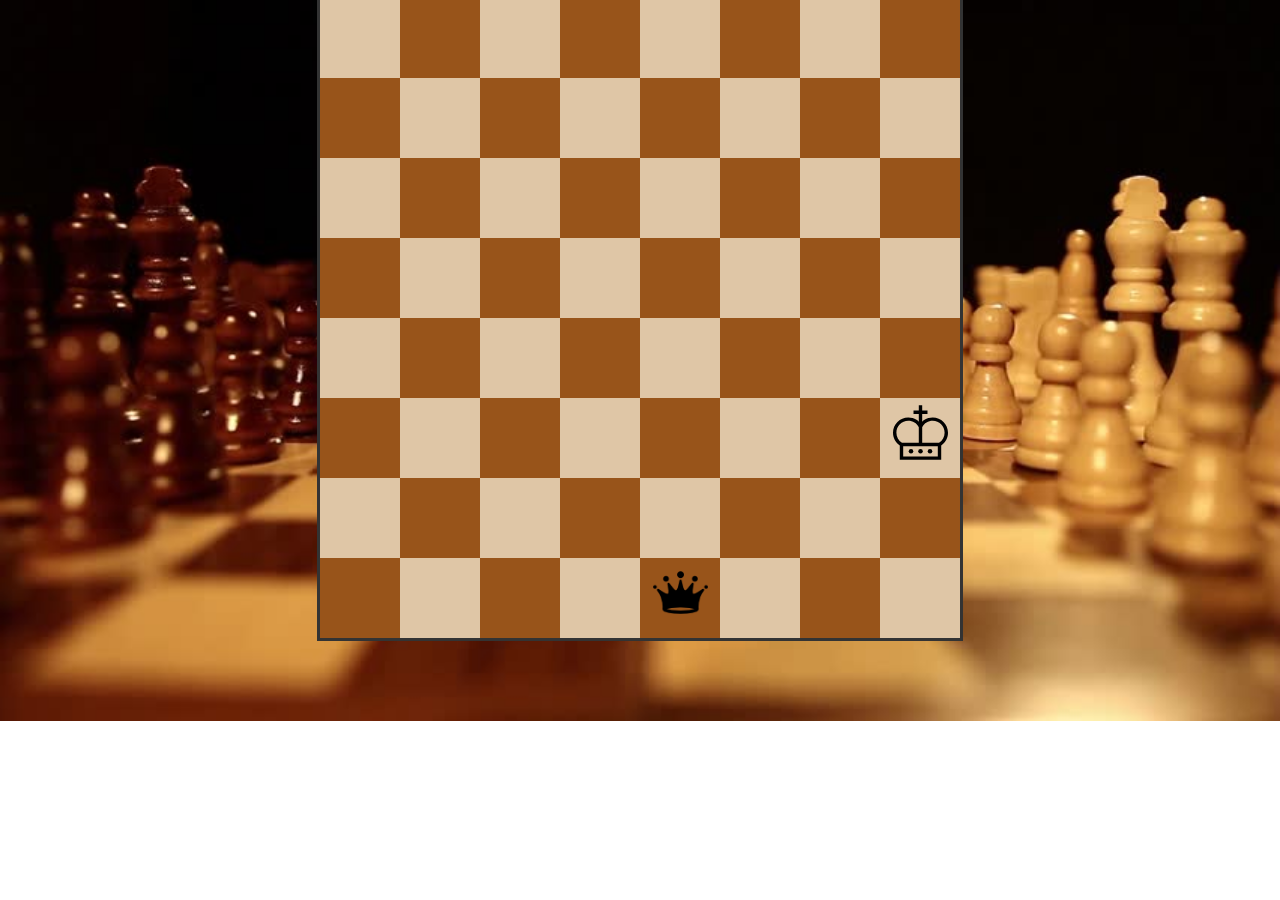
==== chess/index.html @ db587ab4 "add files to bloorin practise" ====
<!DOCTYPE html>
<html lang="en">

<head>
    <meta charset="UTF-8">
    <meta name="viewport" content="width=device-width, initial-scale=1.0">
    <link rel="stylesheet" href="index.css">
    <link rel="stylesheet" href="fontawesome-free-5.15.1-web/css/all.min.css">
    <link rel="stylesheet" href="fontawesome-free-5.15.1-web/css/regular.min.css">
    <title>chess</title>
</head>

<body id="body" <div class="chessboard">
    <!-- 1st -->
    <div class="white boxes"></div>
    <div class="black boxes"></div>
    <div class="white boxes"></div>
    <div class="black boxes"></div>
    <div class="white boxes"></div>
    <div class="black boxes"></div>
    <div class="white boxes"></div>
    <div class="black boxes"></div>
    <!-- 2nd -->
    <div class="black boxes"></div>
    <div class="white boxes"></div>
    <div class="black boxes"></div>
    <div class="white boxes"></div>
    <div class="black boxes"></div>
    <div class="white boxes"></div>
    <div class="black boxes"></div>
    <div class="white boxes"></div>
    <!-- 3th -->
    <div class="white boxes"></div>
    <div class="black boxes"></div>
    <div class="white boxes"></div>
    <div class="black boxes"></div>
    <div class="white boxes"></div>
    <div class="black boxes"></div>
    <div class="white boxes"></div>
    <div class="black boxes"></div>
    <!-- 4st -->
    <div class="black boxes"></div>
    <div class="white boxes"></div>
    <div class="black boxes"></div>
    <div class="white boxes"></div>
    <div class="black boxes"></div>
    <div class="white boxes"></div>
    <div class="black boxes"></div>
    <div class="white boxes"></div>
    <!-- 5th -->
    <div class="white boxes"></div>
    <div class="black boxes"></div>
    <div class="white boxes"></div>
    <div class="black boxes"></div>
    <div class="white boxes"></div>
    <div class="black boxes"></div>
    <div class="white boxes"></div>
    <div class="black boxes"></div>
    <!-- 6th -->
    <div class="black boxes"></div>
    <div class="white boxes"></div>
    <div class="black boxes"></div>
    <div class="white boxes"></div>
    <div class="black boxes"></div>
    <div class="white boxes"></div>
    <div class="black boxes"></div>
    <div class="white boxes"></div>
    <!-- 7th -->
    <div class="white boxes"></div>
    <div class="black boxes"></div>
    <div class="white boxes"></div>
    <div class="black boxes"></div>
    <div class="white boxes"></div>
    <div class="black boxes"></div>
    <div class="white boxes"></div>
    <div class="black boxes"></div>
    <!-- 8th -->
    <div class="black boxes"></div>
    <div class="white boxes"></div>
    <div class="black boxes"></div>
    <div class="white boxes"></div>
    <div class="black boxes"></div>
    <div class="white boxes"></div>
    <div class="black boxes"></div>
    <div class="white boxes"></div>
    </div>

    <script src="js/index.js"></script>
</body>

</html>
---- chess/index.css ----
body {
    background-image: url(images/1.jpg);
    background-repeat: no-repeat;
    background-size: cover;
}

.chessboard {
    width: 640px;
    height: 640px;
    margin: -5px auto 0;
    border: 3px solid #333;
    display: flex;
    flex-wrap: wrap;
    align-items: flex-start;
}

.boxes {
    width: 80px;
    height: 80px;
    line-height: 85px;
    font-size: 60px;
    text-align: center;
}

.black {
    background-color: #98541a;
}

.white {
    background-color: #dfc6a6;
}
---- chess/fontawesome-free-5.15.1-web/css/regular.min.css ----
/*!
 * Font Awesome Free 5.15.1 by @fontawesome - https://fontawesome.com
 * License - https://fontawesome.com/license/free (Icons: CC BY 4.0, Fonts: SIL OFL 1.1, Code: MIT License)
 */
@font-face{font-family:"Font Awesome 5 Free";font-style:normal;font-weight:400;font-display:block;src:url(../webfonts/fa-regular-400.eot);src:url(../webfonts/fa-regular-400.eot?#iefix) format("embedded-opentype"),url(../webfonts/fa-regular-400.woff2) format("woff2"),url(../webfonts/fa-regular-400.woff) format("woff"),url(../webfonts/fa-regular-400.ttf) format("truetype"),url(../webfonts/fa-regular-400.svg#fontawesome) format("svg")}.far{font-family:"Font Awesome 5 Free";font-weight:400}
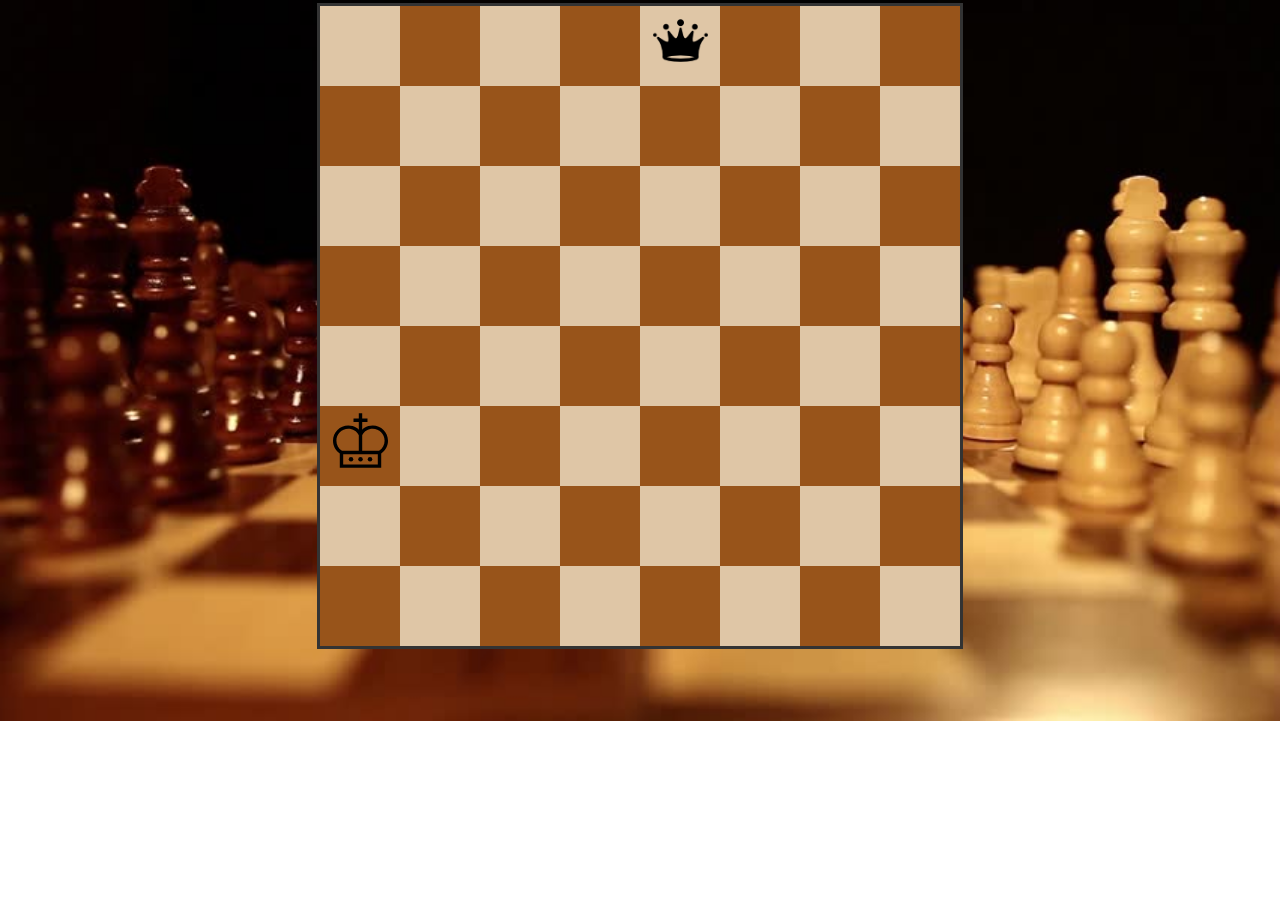
==== commit ccbfac34: "DRY" ====
--- a/chess/index.html
+++ b/chess/index.html
@@ -10,79 +10,81 @@
     <title>chess</title>
 </head>
 
-<body id="body" <div class="chessboard">
-    <!-- 1st -->
-    <div class="white boxes"></div>
-    <div class="black boxes"></div>
-    <div class="white boxes"></div>
-    <div class="black boxes"></div>
-    <div class="white boxes"></div>
-    <div class="black boxes"></div>
-    <div class="white boxes"></div>
-    <div class="black boxes"></div>
-    <!-- 2nd -->
-    <div class="black boxes"></div>
-    <div class="white boxes"></div>
-    <div class="black boxes"></div>
-    <div class="white boxes"></div>
-    <div class="black boxes"></div>
-    <div class="white boxes"></div>
-    <div class="black boxes"></div>
-    <div class="white boxes"></div>
-    <!-- 3th -->
-    <div class="white boxes"></div>
-    <div class="black boxes"></div>
-    <div class="white boxes"></div>
-    <div class="black boxes"></div>
-    <div class="white boxes"></div>
-    <div class="black boxes"></div>
-    <div class="white boxes"></div>
-    <div class="black boxes"></div>
-    <!-- 4st -->
-    <div class="black boxes"></div>
-    <div class="white boxes"></div>
-    <div class="black boxes"></div>
-    <div class="white boxes"></div>
-    <div class="black boxes"></div>
-    <div class="white boxes"></div>
-    <div class="black boxes"></div>
-    <div class="white boxes"></div>
-    <!-- 5th -->
-    <div class="white boxes"></div>
-    <div class="black boxes"></div>
-    <div class="white boxes"></div>
-    <div class="black boxes"></div>
-    <div class="white boxes"></div>
-    <div class="black boxes"></div>
-    <div class="white boxes"></div>
-    <div class="black boxes"></div>
-    <!-- 6th -->
-    <div class="black boxes"></div>
-    <div class="white boxes"></div>
-    <div class="black boxes"></div>
-    <div class="white boxes"></div>
-    <div class="black boxes"></div>
-    <div class="white boxes"></div>
-    <div class="black boxes"></div>
-    <div class="white boxes"></div>
-    <!-- 7th -->
-    <div class="white boxes"></div>
-    <div class="black boxes"></div>
-    <div class="white boxes"></div>
-    <div class="black boxes"></div>
-    <div class="white boxes"></div>
-    <div class="black boxes"></div>
-    <div class="white boxes"></div>
-    <div class="black boxes"></div>
-    <!-- 8th -->
-    <div class="black boxes"></div>
-    <div class="white boxes"></div>
-    <div class="black boxes"></div>
-    <div class="white boxes"></div>
-    <div class="black boxes"></div>
-    <div class="white boxes"></div>
-    <div class="black boxes"></div>
-    <div class="white boxes"></div>
+<body id="body">
+
+    <div class="chessboard">
+        <!-- 1st -->
+        <div class="white boxes"></div>
+        <div class="black boxes"></div>
+        <div class="white boxes"></div>
+        <div class="black boxes"></div>
+        <div class="white boxes"></div>
+        <div class="black boxes"></div>
+        <div class="white boxes"></div>
+        <div class="black boxes"></div>
+        <!-- 2nd -->
+        <div class="black boxes"></div>
+        <div class="white boxes"></div>
+        <div class="black boxes"></div>
+        <div class="white boxes"></div>
+        <div class="black boxes"></div>
+        <div class="white boxes"></div>
+        <div class="black boxes"></div>
+        <div class="white boxes"></div>
+        <!-- 3th -->
+        <div class="white boxes"></div>
+        <div class="black boxes"></div>
+        <div class="white boxes"></div>
+        <div class="black boxes"></div>
+        <div class="white boxes"></div>
+        <div class="black boxes"></div>
+        <div class="white boxes"></div>
+        <div class="black boxes"></div>
+        <!-- 4st -->
+        <div class="black boxes"></div>
+        <div class="white boxes"></div>
+        <div class="black boxes"></div>
+        <div class="white boxes"></div>
+        <div class="black boxes"></div>
+        <div class="white boxes"></div>
+        <div class="black boxes"></div>
+        <div class="white boxes"></div>
+        <!-- 5th -->
+        <div class="white boxes"></div>
+        <div class="black boxes"></div>
+        <div class="white boxes"></div>
+        <div class="black boxes"></div>
+        <div class="white boxes"></div>
+        <div class="black boxes"></div>
+        <div class="white boxes"></div>
+        <div class="black boxes"></div>
+        <!-- 6th -->
+        <div class="black boxes"></div>
+        <div class="white boxes"></div>
+        <div class="black boxes"></div>
+        <div class="white boxes"></div>
+        <div class="black boxes"></div>
+        <div class="white boxes"></div>
+        <div class="black boxes"></div>
+        <div class="white boxes"></div>
+        <!-- 7th -->
+        <div class="white boxes"></div>
+        <div class="black boxes"></div>
+        <div class="white boxes"></div>
+        <div class="black boxes"></div>
+        <div class="white boxes"></div>
+        <div class="black boxes"></div>
+        <div class="white boxes"></div>
+        <div class="black boxes"></div>
+        <!-- 8th -->
+        <div class="black boxes"></div>
+        <div class="white boxes"></div>
+        <div class="black boxes"></div>
+        <div class="white boxes"></div>
+        <div class="black boxes"></div>
+        <div class="white boxes"></div>
+        <div class="black boxes"></div>
+        <div class="white boxes"></div>
     </div>
 
     <script src="js/index.js"></script>
